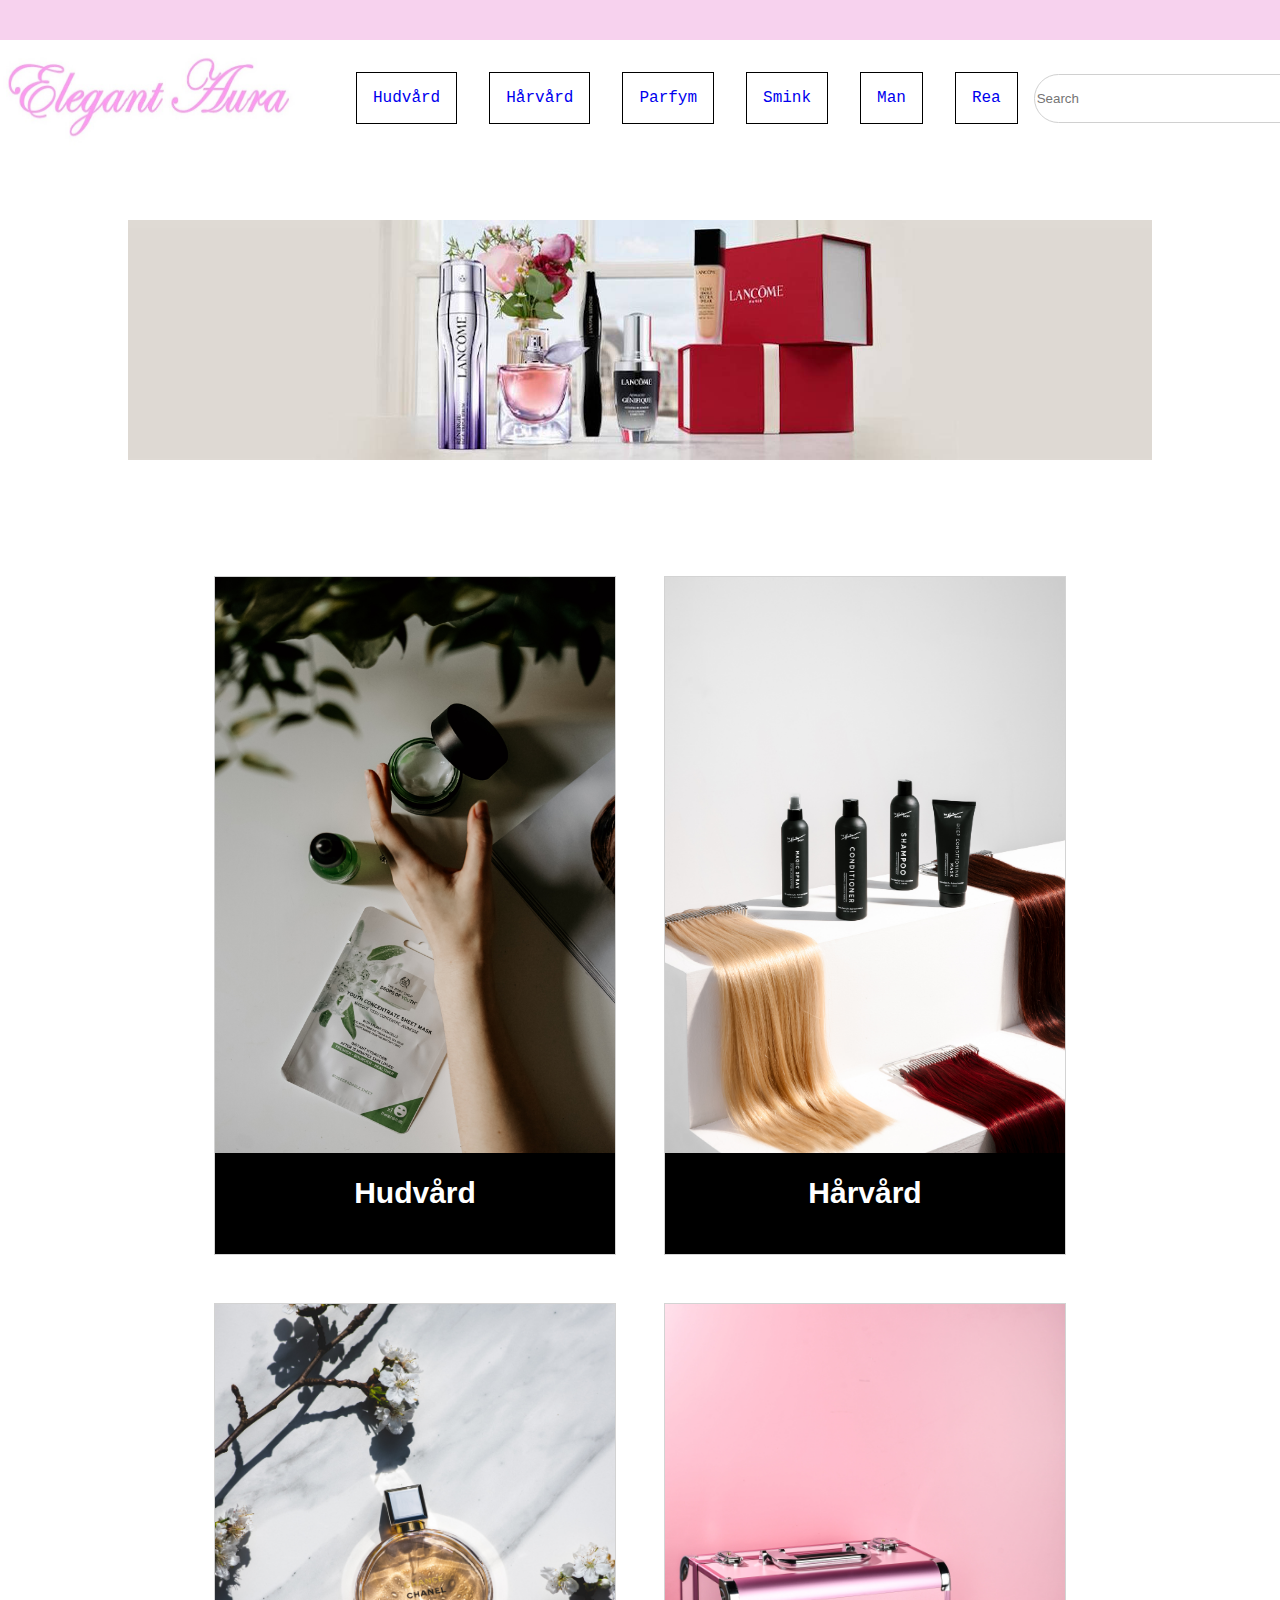
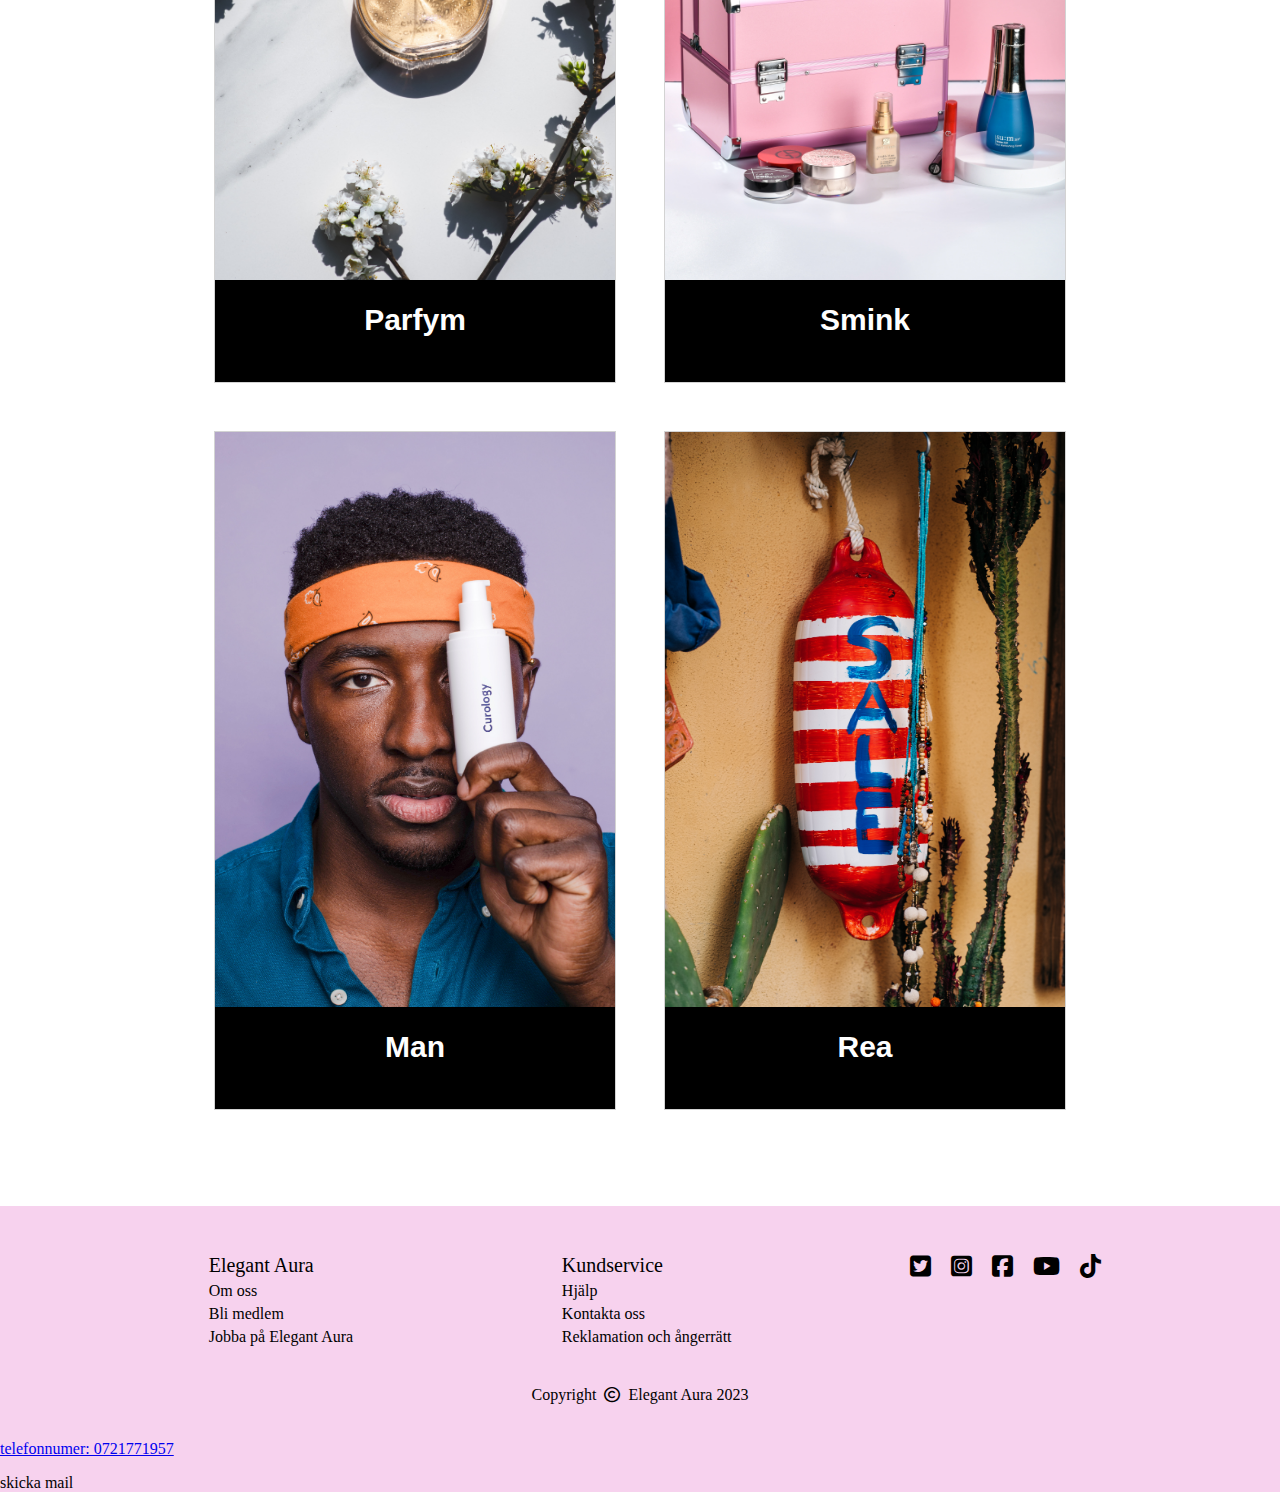
==== index.html @ 49e3363b "initial commit" ====
<!DOCTYPE html>
<html lang="sv">
<head>
    <meta charset="UTF-8">
    <meta name="viewport" content="width=device-width, initial-scale=1.0">
    <link rel="stylesheet" href="home.css">
    <link rel="stylesheet" href="https://cdnjs.cloudflare.com/ajax/libs/font-awesome/6.4.2/css/all.min.css">
    <title>Elegant Aura</title>
</head>
<body>
    <header>
        <div class="header-top"></div>
        <div class="containders">
            <div class="logo">
                <a href="index.html" class="link-logo"><img src="bilder/logo.JPG" alt="logo" width="300px" height="100px"></a>
            </div>
            <nav class="navigation">
                <ul class="menu">
                    <a href="/länkar/hudvård.html"><li>Hudvård</li></a>
                    <a href="/länkar/hårvård.html"><li>Hårvård</li></a>
                    <a href="/länkar/parfym.html"><li>Parfym</li></a>
                    <a href="/länkar/smink.html"><li>Smink</li></a>
                    <a href="/länkar/man.html"><li>Man</li></a>
                    <a href="/länkar/rea.html"><li>Rea</li></a>
                </ul>
            </nav>
            <div class="search">
                <form class="search-form">
                    <div class="input-container">
                        <input type="text" class="input-search" placeholder="Search">
                        <i class="fa-solid fa-magnifying-glass"></i>
                    </div>
                </form>
            </div>
            
        </div>
    </header>
    <div class="toppsäljare">
        <img src="bilder/lancome.jpg" alt="lancome" width="100%">
    </div>
    <main>
        <div class="main-container">
            <div class="hudvård">
                <a href="/länkar/hudvård.html">
                    <img src="/bilder/toa-heftiba.jpg" alt="hudvård">
                    <h1>Hudvård</h1>
                </a>
            </div>

            <div class="hårvård">
                    <a href="/länkar/hårvård.html">
                    <img src="/bilder/tyler-nix.jpg" alt="hårvård">
                    <h1>Hårvård</h1>
                </a>
                
            </div>
            
            <div class="parfym">
                <a href="/länkar/parfym.html">
                    <img src="/bilder/chanel.jpg" alt="parfym">
                    <h1>Parfym</h1>
                </a>
            </div>

            <div class="smink">
                <a href="/länkar/smink.html">
                    <img src="/bilder/makeup.jpg" alt="smink">
                    <h1>Smink</h1>
                </a>
            </div>

            <div class="man">
                <a href="/länkar/man.html">
                    <img src="/bilder/man.jpg" alt="man">
                    <h1>Man</h1>
                </a>
            </div>

            <div class="rea">
                <a href="/länkar/parfym.html">
                    <img src="/bilder/sale.jpg" alt="rea">
                    <h1>Rea</h1>
                </a>
            </div>
        </div>
    </main>
    <footer>
        <div class="footer-container">
            <div class="footer-elegant-aura">
                <ul>Elegant Aura
                    <a href="/länkar/om-oss.html"><li>Om oss</li></a>
                    <a href="#"><li>Bli medlem</li></a>
                    <a href="/länkar/jobb.html"><li>Jobba på Elegant Aura</li></a>
                    
                </ul>
            </div>

            <div class="footer-kundservice">
                <ul>Kundservice
                    <a href="#"><li>Hjälp</li></a>
                    <a href="#"><li>Kontakta oss</li></a>
                    <a href="#"><li>Reklamation och ångerrätt</li></a>
                    
                </ul>
            </div>
            <div class="footer-media">
                
                 <div><a href="#"><i class="fa-brands fa-square-twitter"></i></a></div>
                 <div><a href="#"><i class="fa-brands fa-square-instagram"></i></a></div>
                 <div><a href="#"><i class="fa-brands fa-square-facebook"></i></a></div>
                 <div><a href="#"><i class="fa-brands fa-youtube"></i></a></div>
                 <div><a href="#"><i class="fa-brands fa-tiktok"></i></a></div>
            </div>
            
        </div>
        <div>
            <div class="copyright">
                Copyright &nbsp;<i class="fa-regular fa-copyright"></i>&nbsp; Elegant Aura 2023
            </div>
            <div>
                <p><a href="tel:+46721771957">telefonnumer: 0721771957</a></p>
                <p><a href="mailto:feliciahu1992_@hotmail.com"></a>skicka mail</p>
            </div>
        </div>
    </footer>
</body>
</html>
---- home.css ----
@charset "UTF-8";
body {
  display: block;
  margin: 0;
  background-color: rgb(255, 255, 255);
}

.header-top {
  width: 100%;
  height: 40px;
  background-color: rgb(247, 210, 238);
  margin-top: 0;
  padding-top: 0;
}

.containders {
  display: flex;
  justify-content: space-evenly;
  background-color: rgb(255, 255, 255);
  align-items: center;
}
.containders .navigation .menu {
  display: flex;
  list-style: none;
  font-family: "Courier New", Courier, monospace;
  color: rgb(3, 29, 29);
  align-items: center;
}
.containders .navigation .menu a {
  text-decoration: none;
}
.containders .navigation .menu a li {
  border: 1px solid black;
  padding: 1em;
  margin: 1em;
  align-items: center;
}
.containders .search .search-form .input-container {
  position: relative;
}
.containders .search .search-form .input-container .input-search {
  border-radius: 100px;
  width: 20rem;
  height: 45px;
  border: 1px solid #d0d0d0;
}
.containders .search .search-form .input-container .fa-magnifying-glass {
  position: absolute;
  left: 18rem;
  z-index: 1;
  top: 15px;
}

.toppsäljare {
  margin-top: 4em;
  margin-bottom: 7em;
  box-sizing: border-box;
  padding-left: 10%;
  padding-right: 10%;
  -o-object-fit: contain;
     object-fit: contain;
}

.main-container {
  box-sizing: border-box;
  padding-left: 10%;
  padding-right: 10%;
  display: flex;
  justify-content: center;
  margin-bottom: 6em;
  flex-direction: row;
  flex-wrap: wrap;
  gap: 3em;
}
.main-container .hudvård,
.main-container .hårvård,
.main-container .parfym,
.main-container .smink,
.main-container .man,
.main-container .rea {
  display: flex;
  flex-direction: column;
  border: 1px solid rgb(211, 211, 211);
  width: 400px;
  background-color: black;
  margin-bottom: 0;
}
.main-container .hudvård a,
.main-container .hårvård a,
.main-container .parfym a,
.main-container .smink a,
.main-container .man a,
.main-container .rea a {
  text-decoration: none;
  font-family: arial;
  font-size: 15px;
  color: white;
}
.main-container .hudvård a:hover,
.main-container .hårvård a:hover,
.main-container .parfym a:hover,
.main-container .smink a:hover,
.main-container .man a:hover,
.main-container .rea a:hover {
  opacity: 0.5;
}
.main-container .hudvård a img,
.main-container .hårvård a img,
.main-container .parfym a img,
.main-container .smink a img,
.main-container .man a img,
.main-container .rea a img {
  width: 100%;
  height: 85%;
  transition: transform 0.5s;
}
.main-container .hudvård a img:hover,
.main-container .hårvård a img:hover,
.main-container .parfym a img:hover,
.main-container .smink a img:hover,
.main-container .man a img:hover,
.main-container .rea a img:hover {
  opacity: 0.5;
}
.main-container .hudvård a h1,
.main-container .hårvård a h1,
.main-container .parfym a h1,
.main-container .smink a h1,
.main-container .man a h1,
.main-container .rea a h1 {
  font-family: arial;
  text-align: center;
  color: white;
}

footer {
  background-color: rgb(247, 210, 238);
}

.footer-container {
  display: flex;
  justify-content: space-evenly;
  flex-direction: row;
}
.footer-container .footer-elegant-aura {
  font-size: 20px;
}
.footer-container .footer-elegant-aura ul {
  list-style: none;
  margin-top: 3rem;
}
.footer-container .footer-elegant-aura ul a {
  text-decoration: none;
  color: black;
}
.footer-container .footer-elegant-aura ul a:hover {
  text-decoration: underline;
}
.footer-container .footer-elegant-aura ul a li {
  font-size: 16px;
  margin-top: 5px;
}
.footer-container .footer-kundservice {
  font-size: 20px;
}
.footer-container .footer-kundservice ul {
  list-style: none;
  margin-top: 3rem;
}
.footer-container .footer-kundservice ul a {
  text-decoration: none;
  color: black;
}
.footer-container .footer-kundservice ul a:hover {
  text-decoration: underline;
}
.footer-container .footer-kundservice ul a li {
  font-size: 16px;
  margin-top: 5px;
}
.footer-container .footer-media {
  display: flex;
}
.footer-container .footer-media div {
  font-size: 1.5em;
  margin: 10px;
  margin-top: 3rem;
}
.footer-container .footer-media div a {
  color: black;
}

.copyright {
  display: flex;
  font-size: 1em;
  justify-content: center;
  padding: 20px;
}/*# sourceMappingURL=home.css.map */
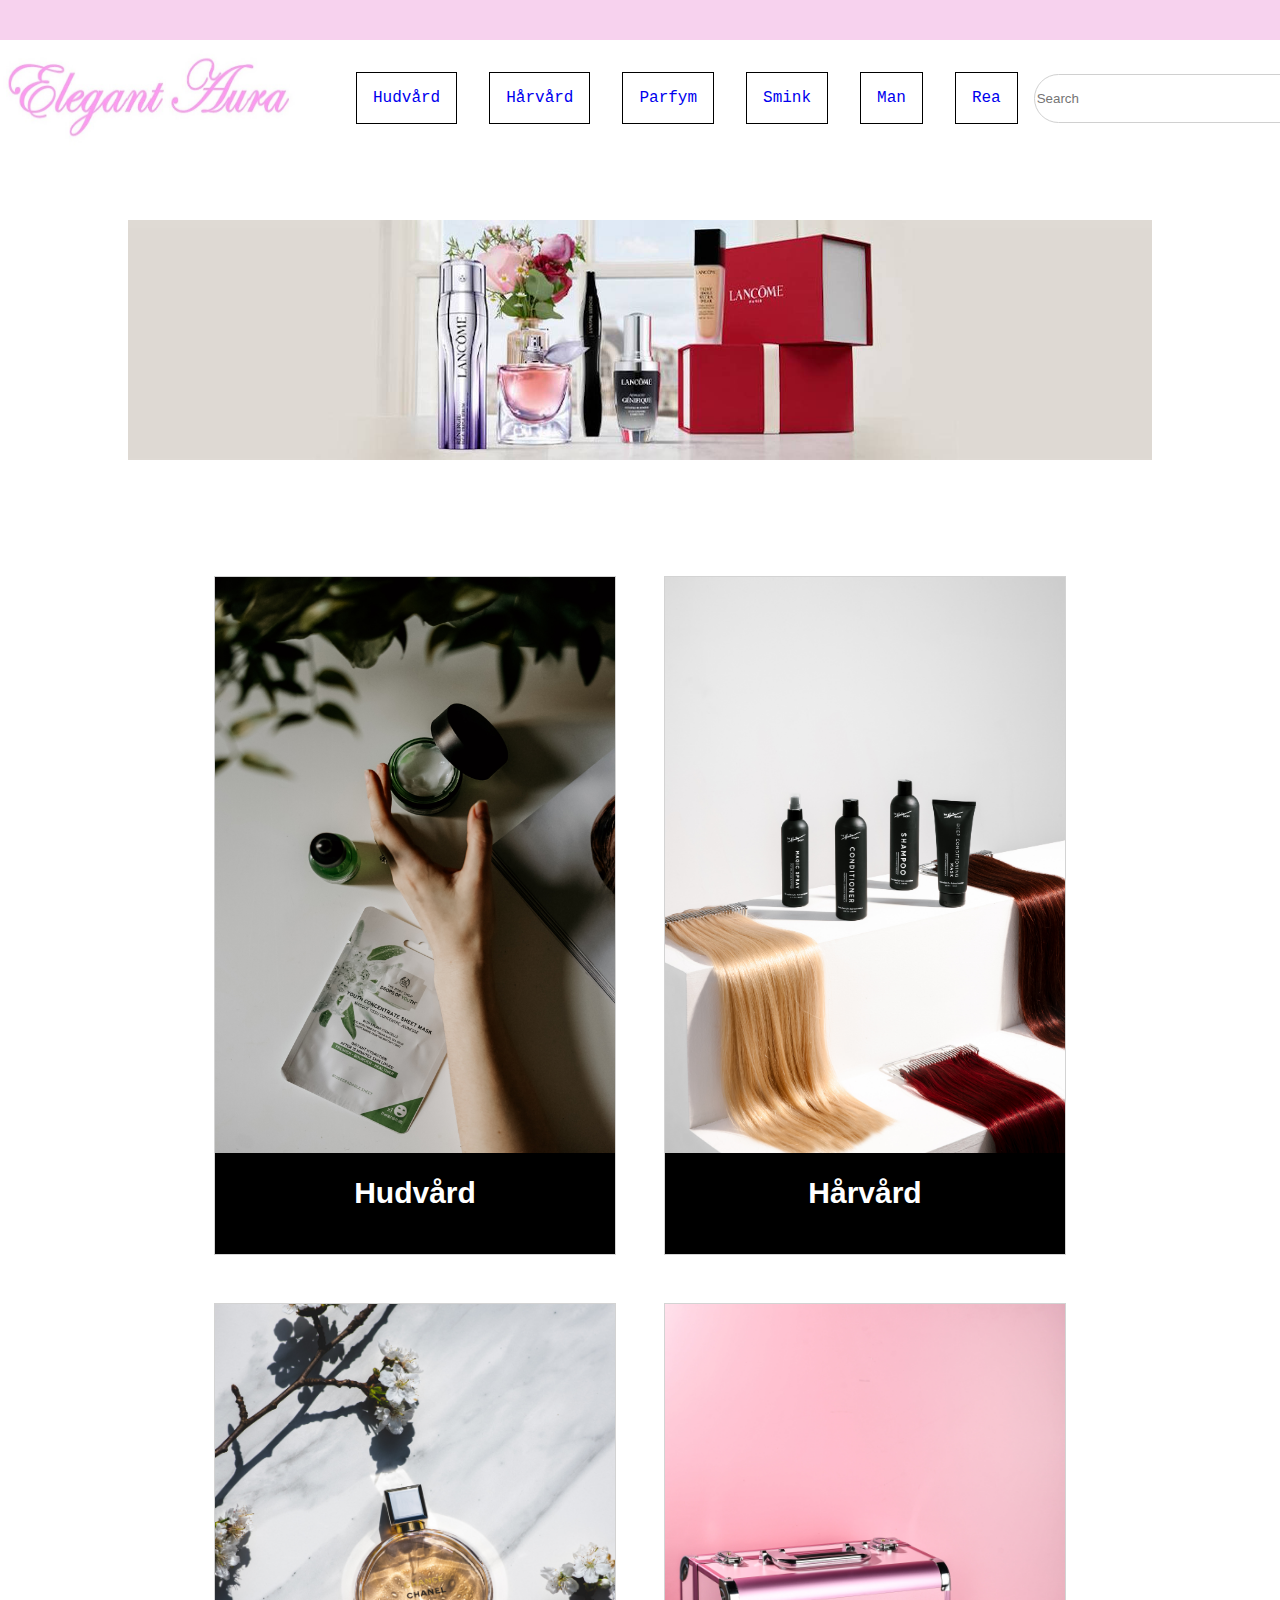
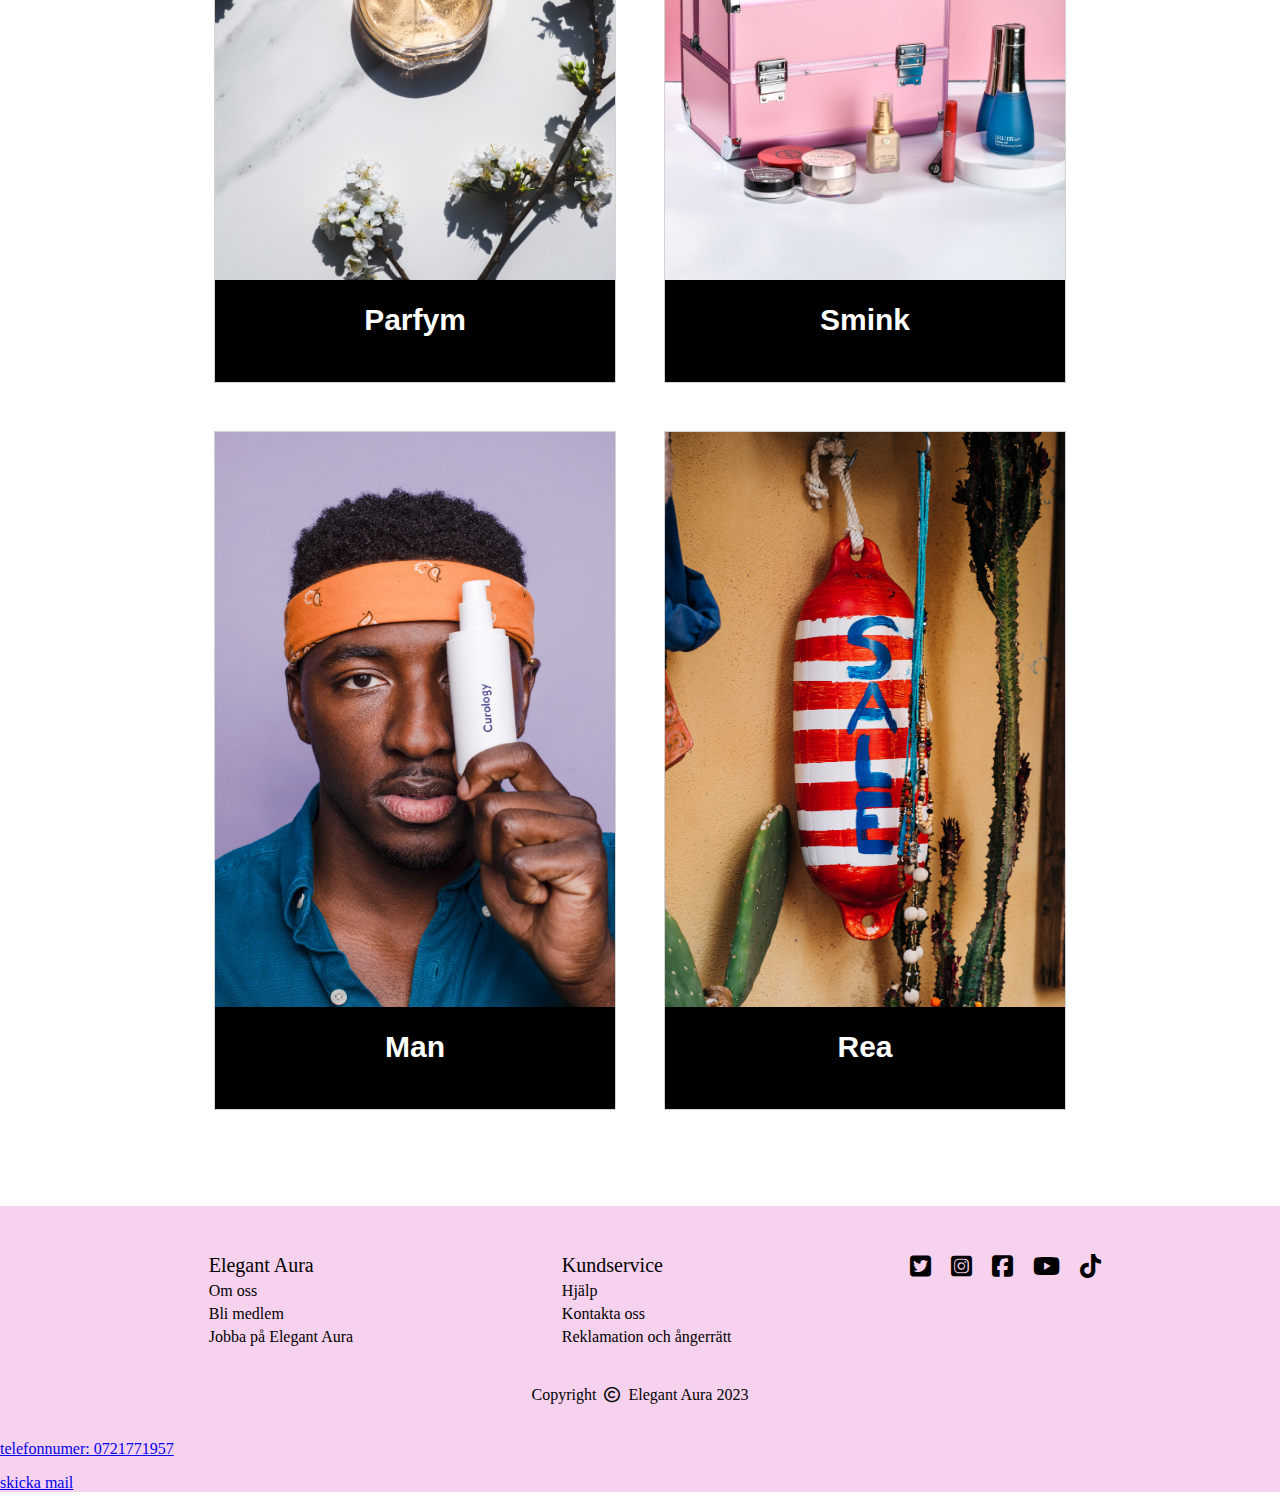
==== commit 211b8183: "add home mailto link" ====
--- a/index.html
+++ b/index.html
@@ -119,7 +119,7 @@
             </div>
             <div>
                 <p><a href="tel:+46721771957">telefonnumer: 0721771957</a></p>
-                <p><a href="mailto:feliciahu1992_@hotmail.com"></a>skicka mail</p>
+                <p><a href="mailto:feliciahu1992_@hotmail.com">skicka mail</a></p>
             </div>
         </div>
     </footer>
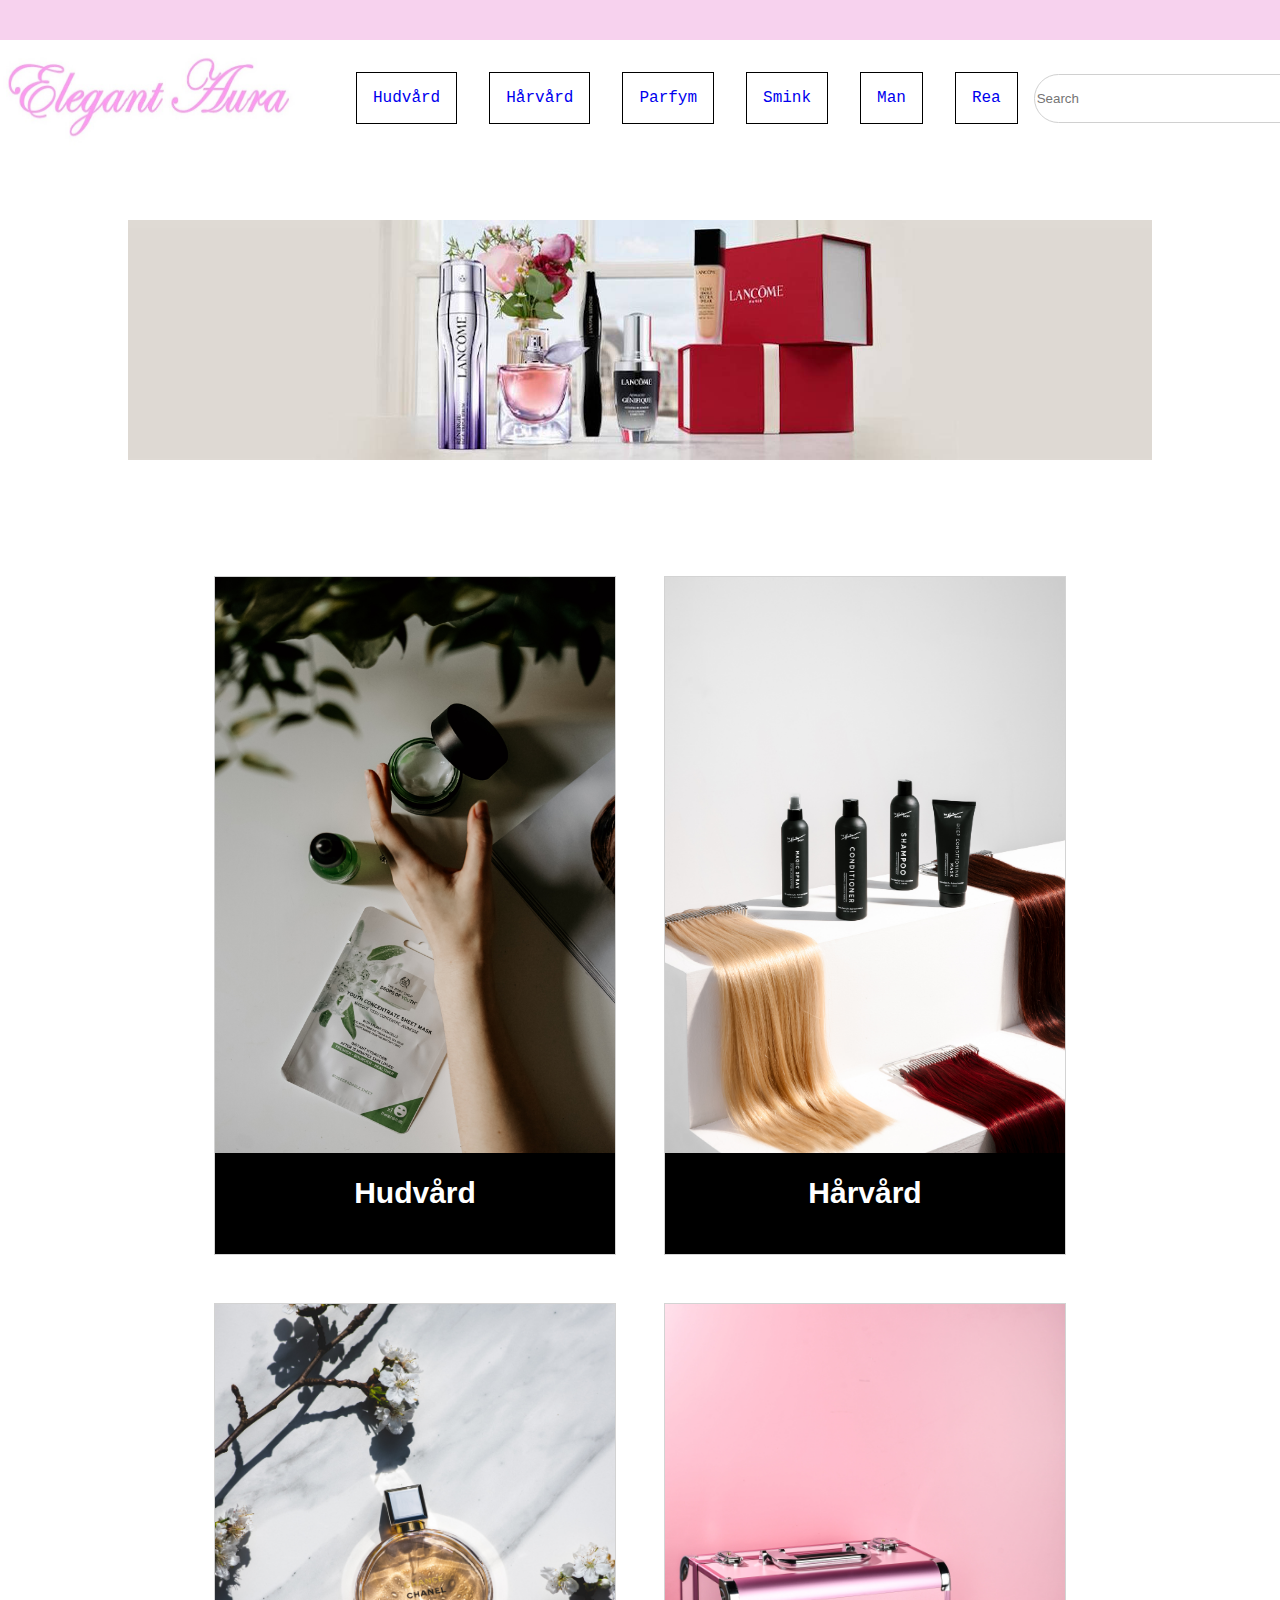
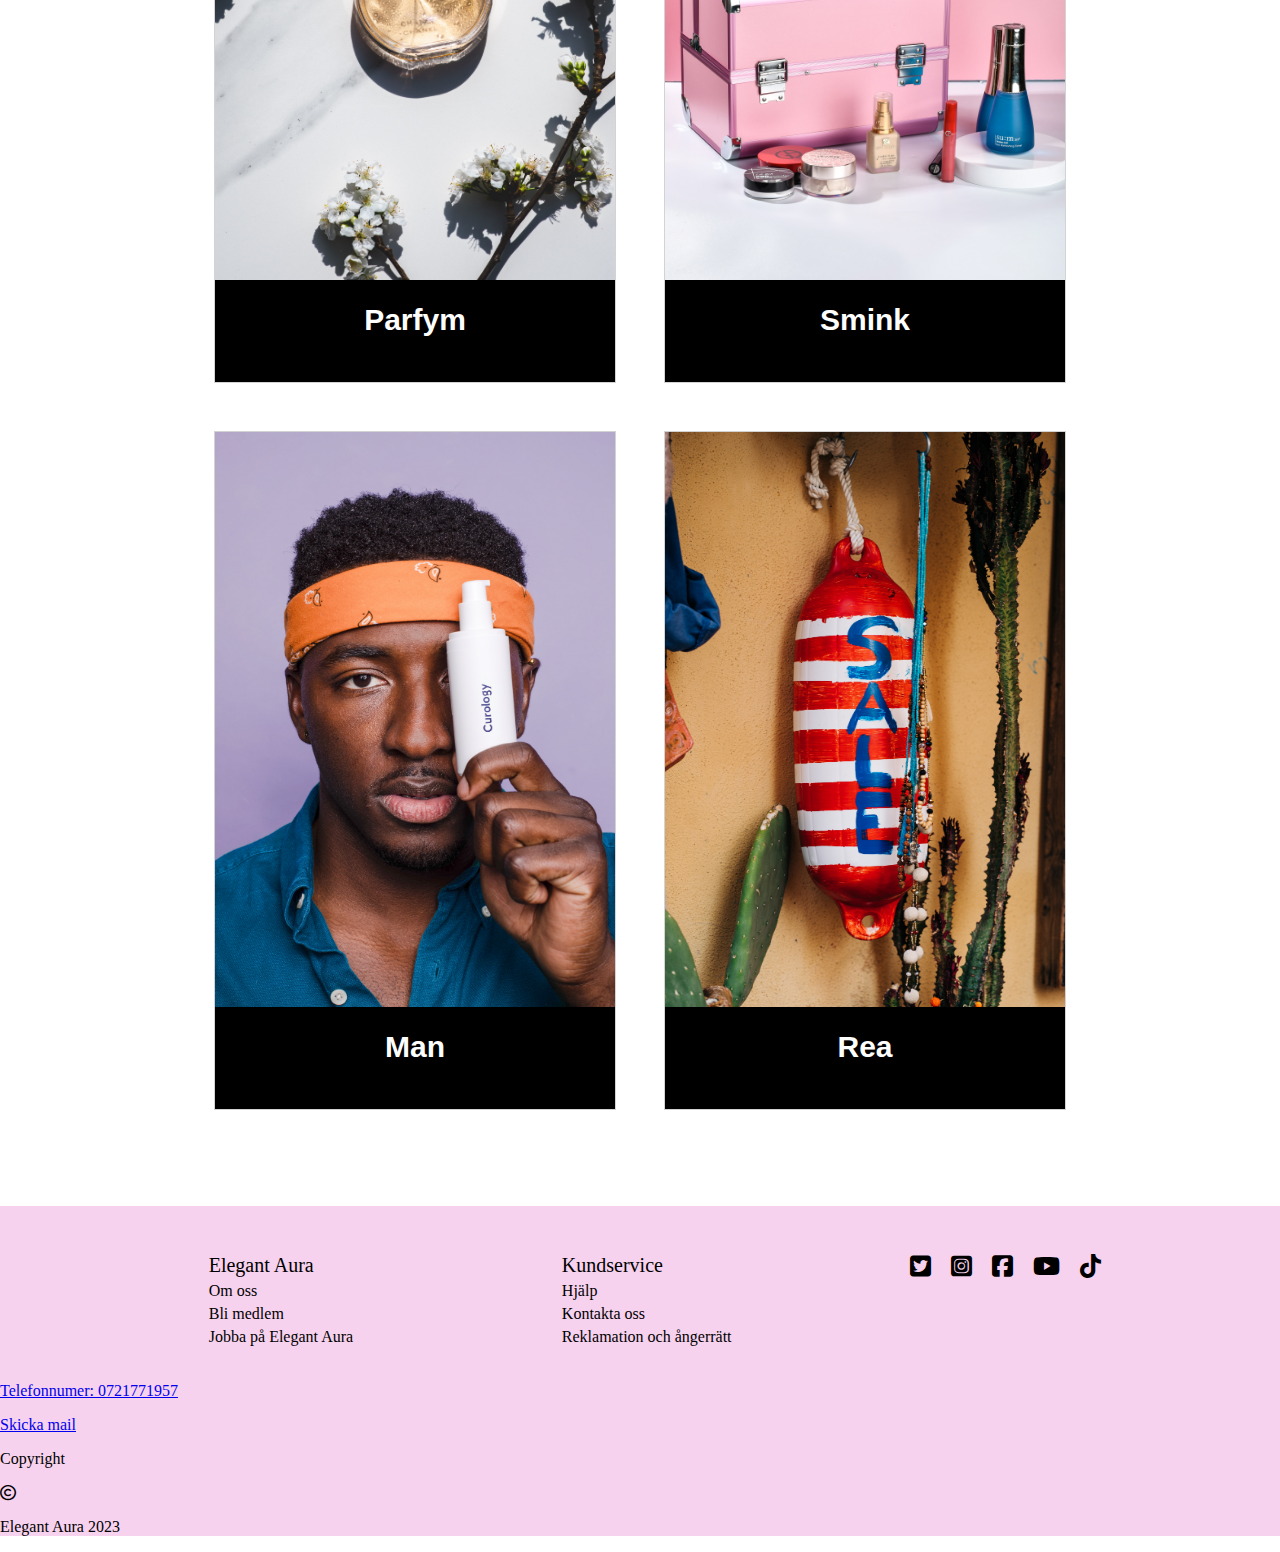
==== commit 4eaf5b84: "add bootom-contct" ====
--- a/index.html
+++ b/index.html
@@ -113,13 +113,17 @@
             </div>
             
         </div>
-        <div>
-            <div class="copyright">
-                Copyright &nbsp;<i class="fa-regular fa-copyright"></i>&nbsp; Elegant Aura 2023
+        <div class="footer-kontakt">
+            <div class="footer-kontakt-container">
+                <div class="contact">
+                    <p><a href="tel:+46721771957">Telefonnumer: 0721771957</a></p>
+                    <p><a href="mailto:feliciahu1992_@hotmail.com">Skicka mail</a></p>
             </div>
-            <div>
-                <p><a href="tel:+46721771957">telefonnumer: 0721771957</a></p>
-                <p><a href="mailto:feliciahu1992_@hotmail.com">skicka mail</a></p>
+                <div class="bottom-contact">
+                    <p>Copyright </p>
+                    <span><i class="fa-regular fa-copyright"></i></span>
+                    <p>Elegant Aura 2023</p>
+                </div>
             </div>
         </div>
     </footer>
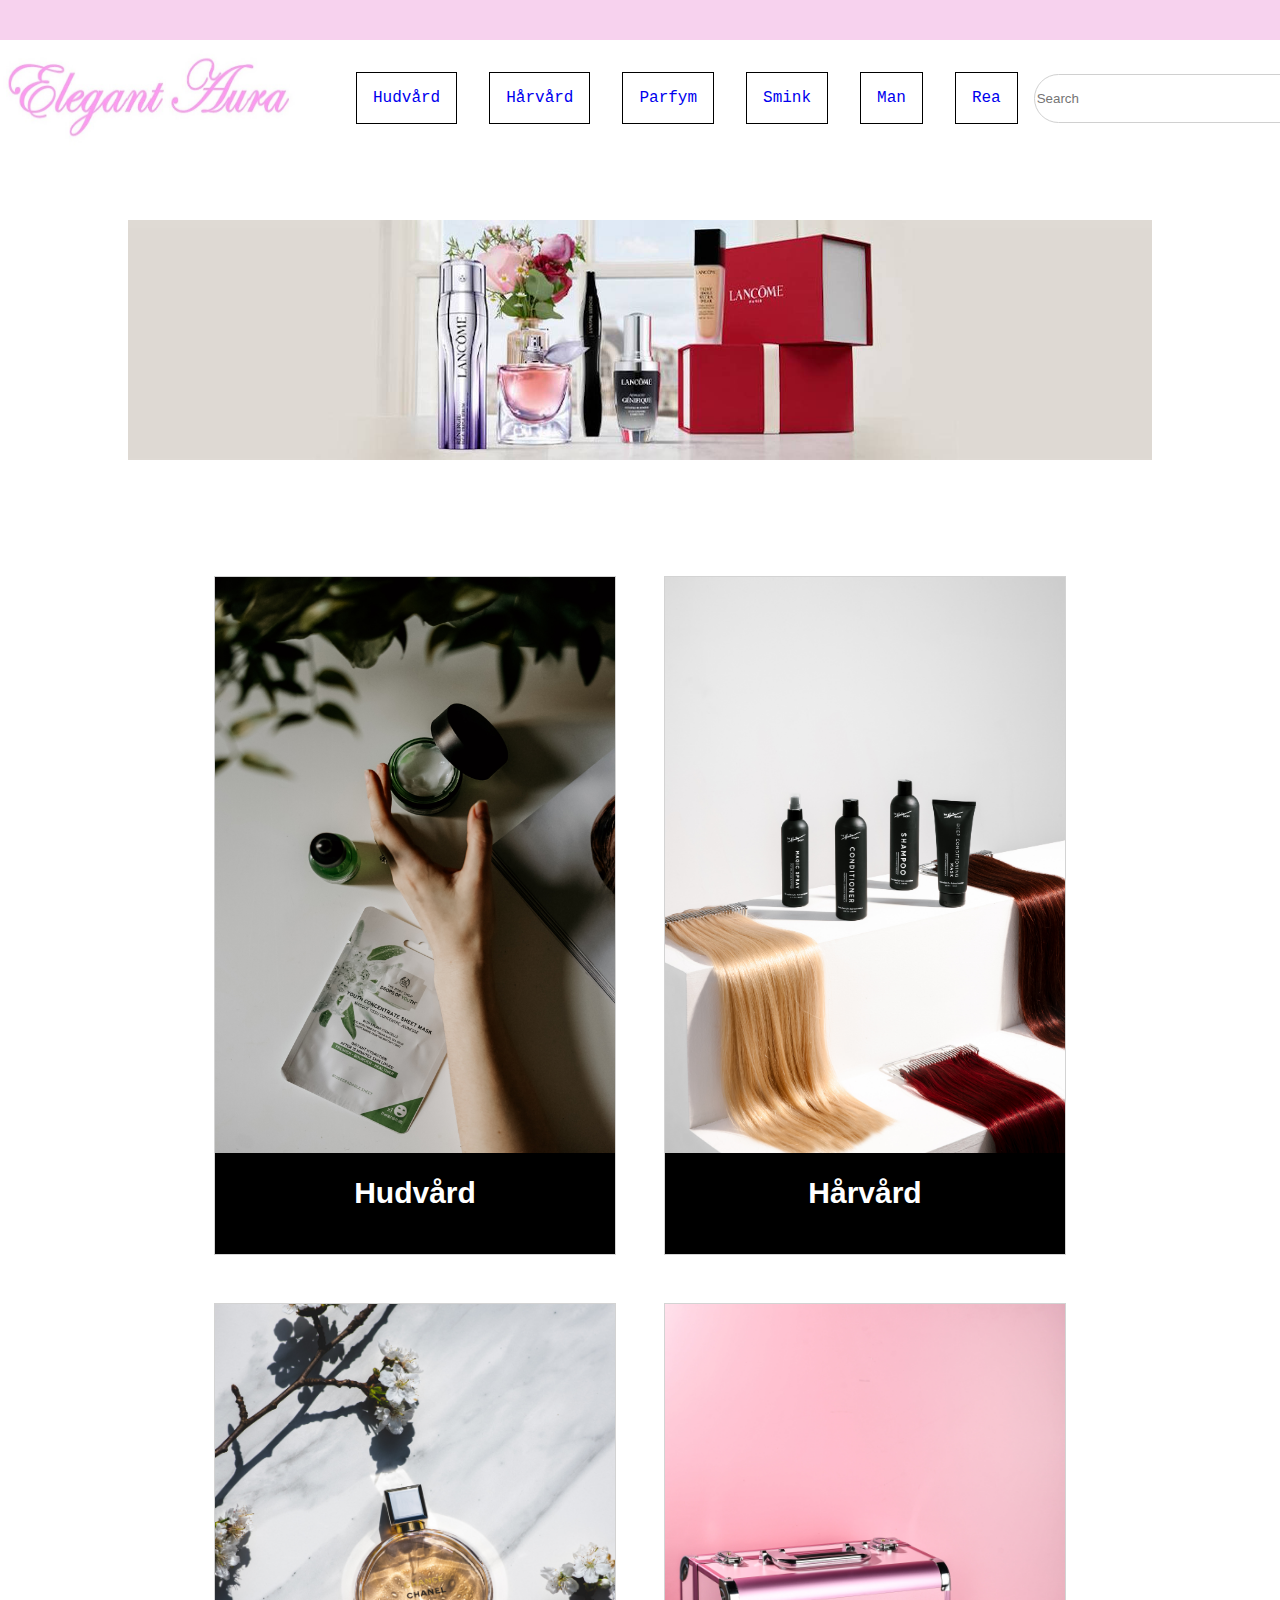
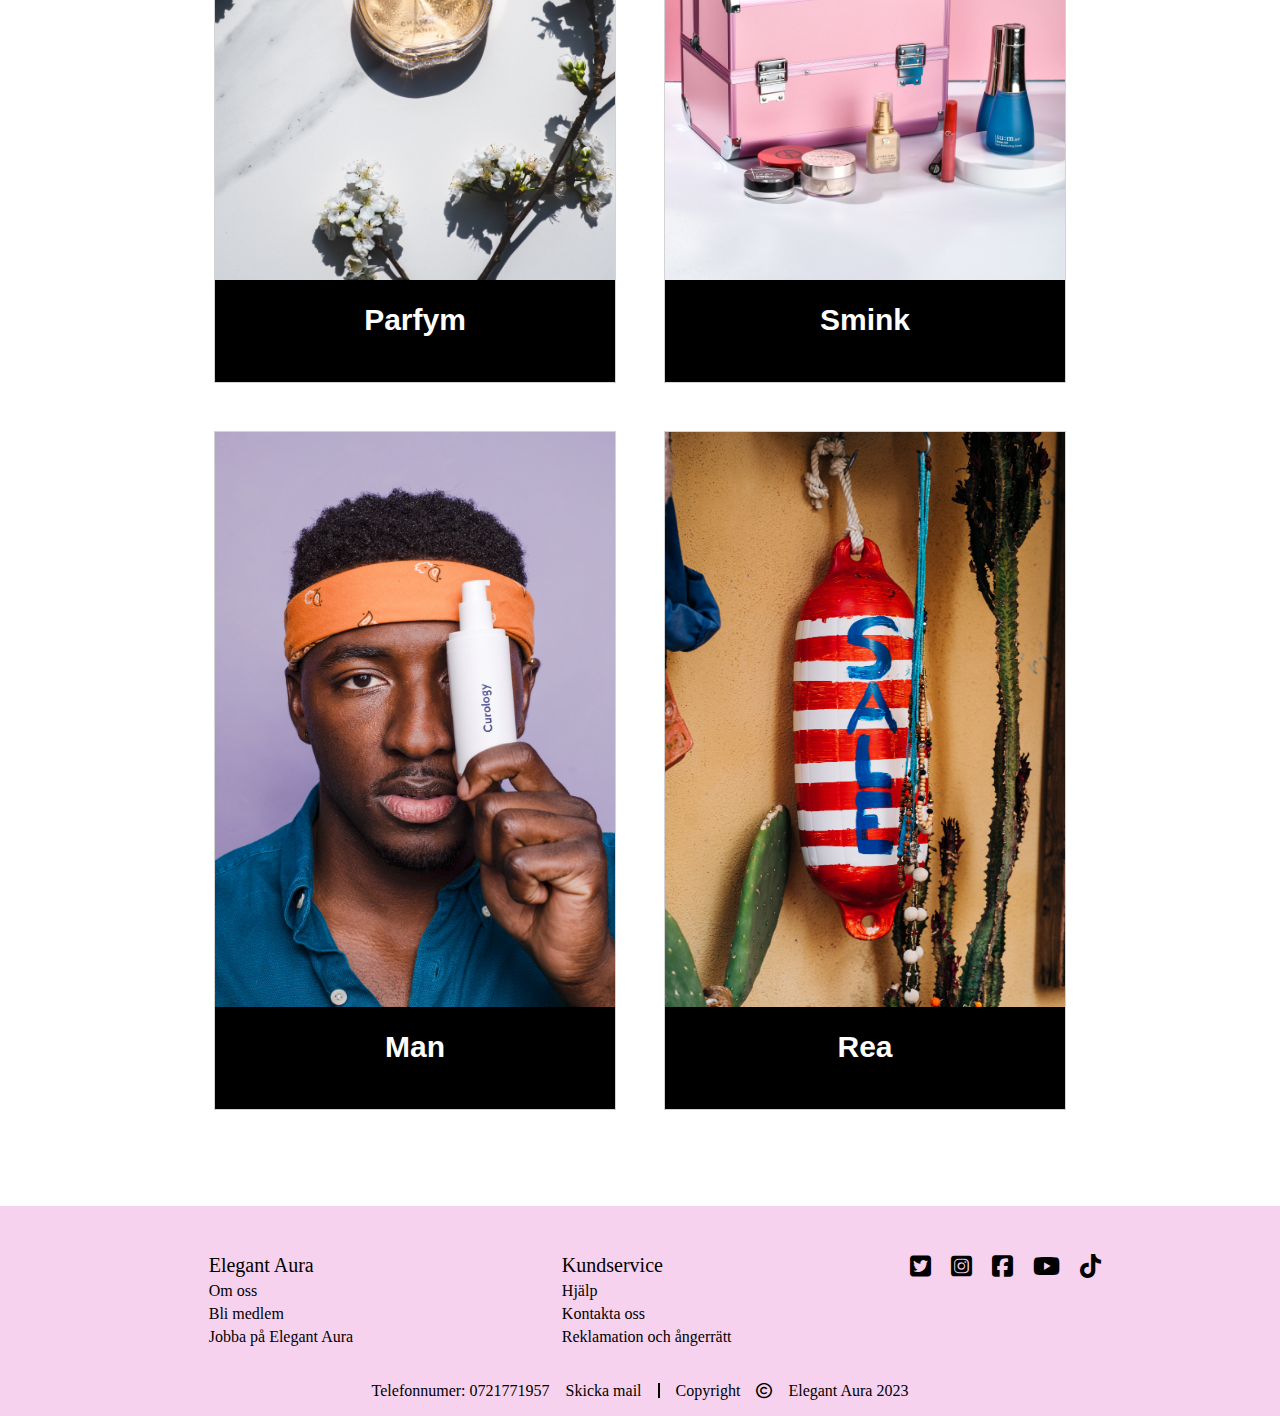
==== commit 9385e732: "change div" ====
--- a/index.html
+++ b/index.html
@@ -118,7 +118,7 @@
                 <div class="contact">
                     <p><a href="tel:+46721771957">Telefonnumer: 0721771957</a></p>
                     <p><a href="mailto:feliciahu1992_@hotmail.com">Skicka mail</a></p>
-            </div>
+                </div>
                 <div class="bottom-contact">
                     <p>Copyright </p>
                     <span><i class="fa-regular fa-copyright"></i></span>
--- a/home.css
+++ b/home.css
@@ -57,8 +57,7 @@
   box-sizing: border-box;
   padding-left: 10%;
   padding-right: 10%;
-  -o-object-fit: contain;
-     object-fit: contain;
+  object-fit: contain;
 }
 
 .main-container {
@@ -190,9 +189,50 @@
   color: black;
 }
 
-.copyright {
-  display: flex;
-  font-size: 1em;
-  justify-content: center;
-  padding: 20px;
-}/*# sourceMappingURL=home.css.map */+.footer-kontakt-container {
+  display: flex;
+  flex-direction: row;
+  justify-content: center;
+  align-items: center;
+  gap: 1rem;
+}
+.footer-kontakt-container .contact {
+  display: flex;
+  justify-content: center;
+  align-items: center;
+  height: 15px;
+  padding-right: 1rem;
+  gap: 1rem;
+  border-right: 2px solid black;
+}
+.footer-kontakt-container .contact p {
+  display: block;
+  margin-block-start: 1em;
+  margin-block-end: 1em;
+  margin-inline-start: 0px;
+  margin-inline-end: 0px;
+}
+.footer-kontakt-container .contact p a {
+  margin-bottom: 0px;
+  color: black;
+  text-decoration: none;
+}
+.footer-kontakt-container .bottom-contact {
+  display: flex;
+  flex-direction: row;
+  justify-content: center;
+  align-items: center;
+  gap: 1rem;
+}
+.footer-kontakt-container .bottom-contact p {
+  display: block;
+  margin-block-start: 1em;
+  margin-block-end: 1em;
+  margin-inline-start: 0px;
+  margin-inline-end: 0px;
+}
+.footer-kontakt-container .bottom-contact span .far {
+  font-weight: 400;
+}
+
+/*# sourceMappingURL=home.css.map */
